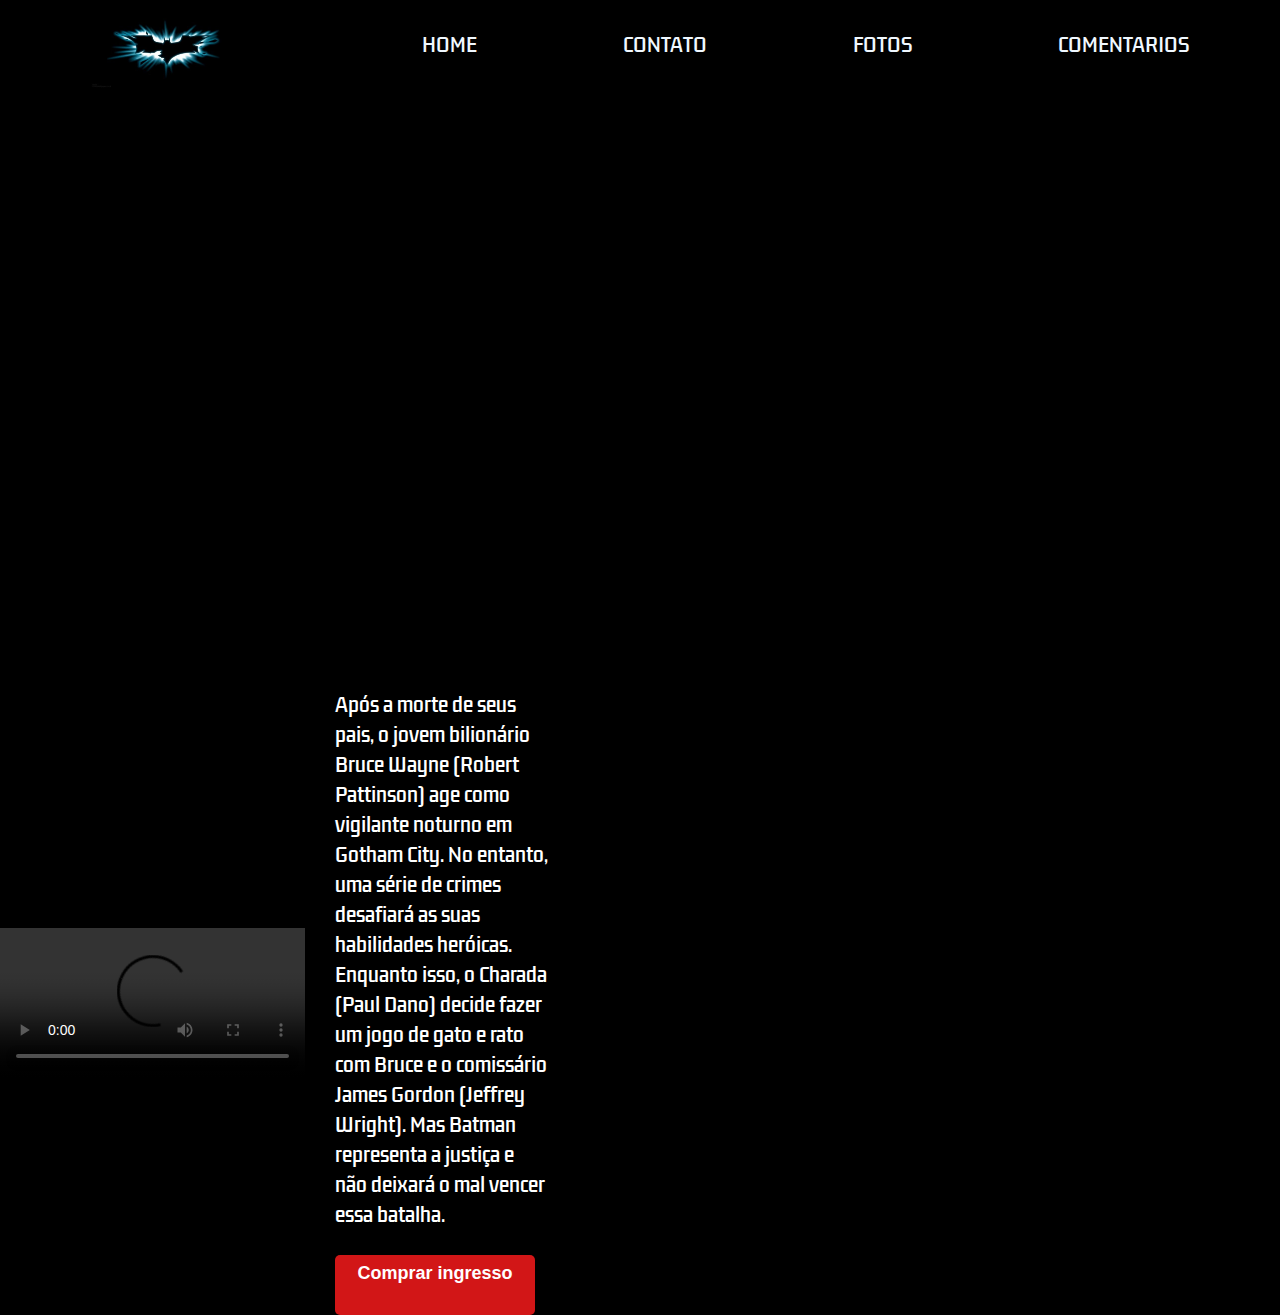
==== index.html @ c5f7d004 "atualizando arquivos" ====
<!DOCTYPE html>
<html lang="pt-br">
<head>
    <meta charset="UTF-8">
    <meta http-equiv="X-UA-Compatible" content="IE=edge">
    <meta name="viewport" content="width=device-width, initial-scale=1.0">
    <link rel="stylesheet" href="./style.css" />
    <title>Document</title>
</head>
<body>
    <header>
        <img id="logo" src="./LOGO BATMAN.jpeg" alt="logo-batman">
        <nav>
            <ul>
                <a href="./index.html">
                    <li>HOME</li>
                </a>
                <a href="./contato.html">
                    <li>CONTATO</li>
                </a>
                <a href="./fotos.html">
                    <li>FOTOS</li>
                </a>
                <a href="./comentarios.html">
                    <li>COMENTARIOS</li>
                </a>
            </ul>
        </nav>
    </header>

    <div id="banner"></div>
    <div id="trailer-container">
        <div class="content">
            <video controls class="trailer">
                <source src="./BATMAN _ Trailer 2 Oficial Dublado.mp4" type="video/mp4">
                Seu navegador nao possui suporte para videos
            </video>
            <div id="sinopse">
                <p class="description">
                    Após a morte de seus pais, o jovem bilionário Bruce Wayne (Robert Pattinson) age como vigilante noturno em Gotham City. No entanto, uma série de crimes desafiará as suas habilidades heróicas.

                    Enquanto isso, o Charada (Paul Dano) decide fazer um jogo de gato e rato com Bruce e o comissário James Gordon (Jeffrey Wright). Mas Batman representa a justiça e não deixará o mal vencer essa batalha.
                </p>
                <button class="button">Comprar ingresso</button>

            </div>

        </div>

    </div>
</body>
</html>
---- style.css ----
@import url('https://fonts.googleapis.com/css2?family=Kdam+Thmor+Pro&display=swap');

* {
    margin: 0;
    padding: 0;
    background-color: black;
    list-style: none;
    text-decoration: none;

}

header {
    height: 90px;
    display: flex;
    justify-content: space-around;
    align-items: center;

}

nav {
    width: 60%;
}

ul {
    display: flex;
    width: 100%;
    justify-content: space-between;
}

li {
    list-style: none;
    color: aliceblue;
    cursor: pointer;
    font-size: 19px;
    transition: .5s;
    font-family: 'Kdam Thmor Pro', sans-serif;
    
}

li:hover {
    color: #D21617;
}

#logo {
    width: 150px;
    height: auto;
}

#banner {
    background-image: url('https://i.redd.it/6092ltrt8nt71.jpg');
    background-position: 50% 50%;
    background-size: cover;
    width: 100%;
    height: 600px;
}

#trailer-conteiner {
    width: 100%;
    height: 400px;
    display: flex;
    justify-content: center;
}

.content {
    width: 50%;
    display: flex;
    align-items: center;
    justify-content: space-between;
}

.trailer {
    width: 50%;
}

#sinopse {
    width: 50%;
    display: flex;
    flex-direction: column;
    justify-content: space-between;
    margin-left: 30px;
}

.description {
    color: #fff;
    font-size: 19px;
    font-family: 'Kdam Thmor Pro', sans-serif;
    width: 70%;
}

.button {
    width: 200px;
    height: 60px;
    background-color: #D21617;
    color: #fff;
    padding: 8px 10px;
    border-radius: 5px;
    cursor: pointer;
    transition: .8s;
    font-size: 18px;
    display: flex;
    justify-content: center;
    font-weight: bold;
    border: none;
    outline: none;
    margin-top: 25px;
}

.button:hover {
    background-color: #fff;
    columns: #000;
}
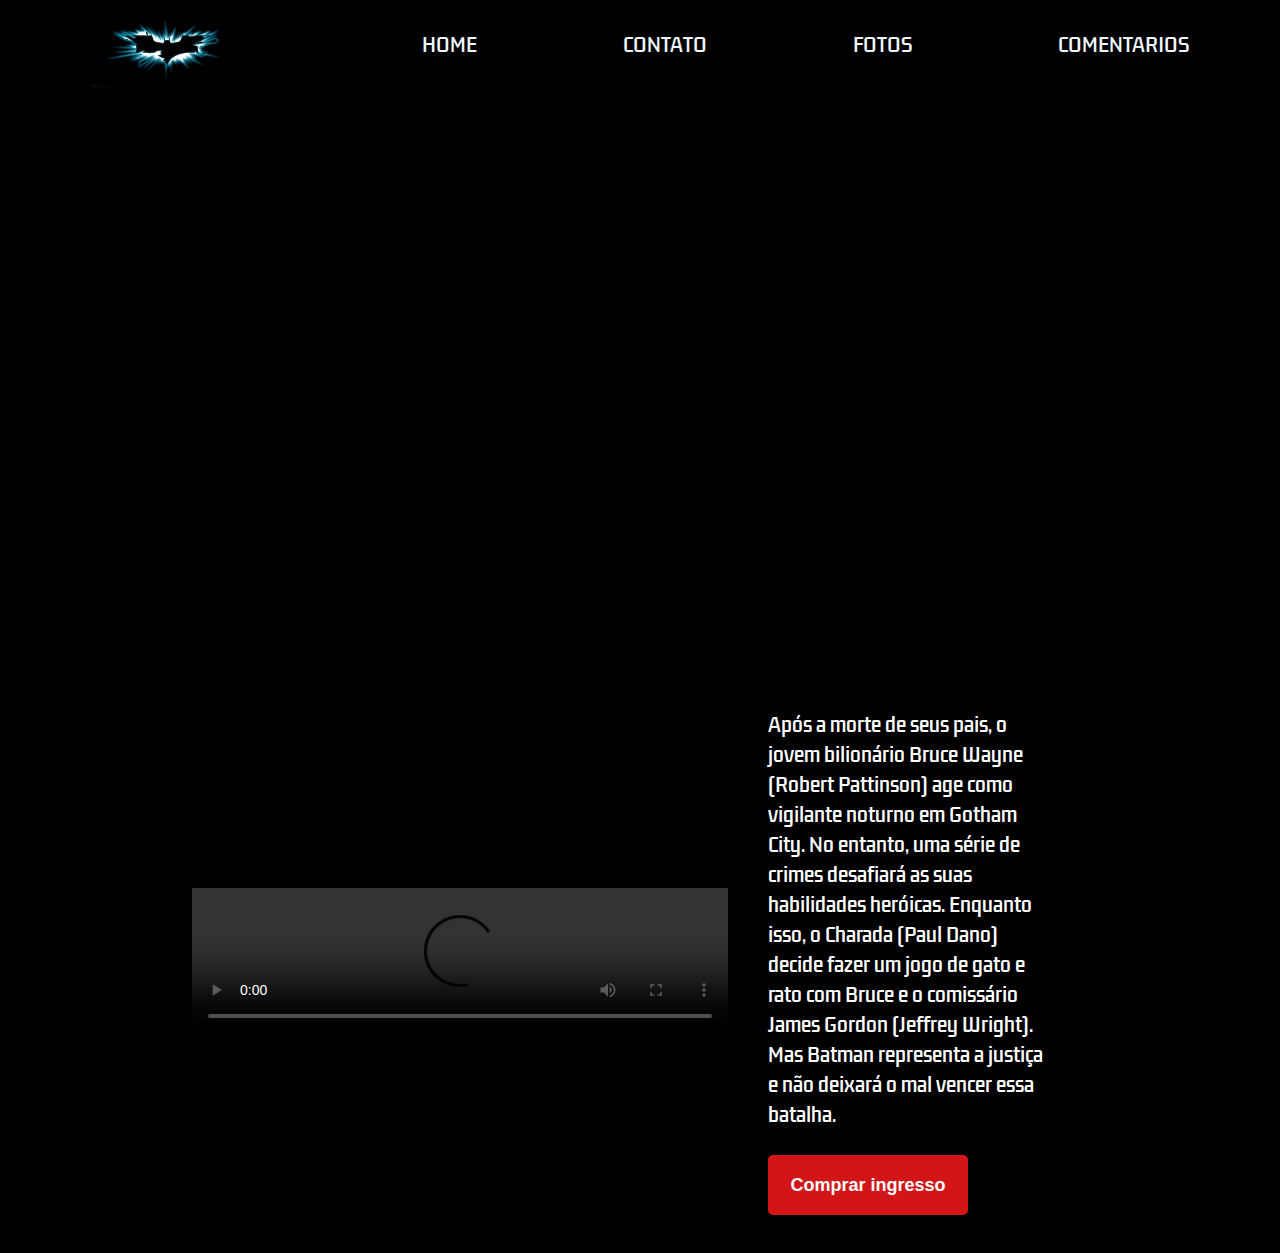
==== commit f8d0fad2: "style modificado" ====
--- a/index.html
+++ b/index.html
@@ -46,7 +46,16 @@
             </div>
 
         </div>
+        
+        <div class="actor-cards-conteiner">
+            <div class="cards-content">
+                <div class="cards banner-1">Robert Pattison - Batman</div>
+                <div class="cards banner-2">Zoe Kravitz - Mulher gato</div>
+                <div class="cards banner-3">Jeffrey Wright - Gordon</div>
+            </div>
 
+        </div>
+        
     </div>
 </body>
 </html>--- a/style.css
+++ b/style.css
@@ -62,29 +62,30 @@
 }
 
 .content {
-    width: 50%;
+    width: 60%;
     display: flex;
     align-items: center;
     justify-content: space-between;
+    margin: 20px 15%;
 }
 
 .trailer {
-    width: 50%;
+    width: 70%;
 }
 
 #sinopse {
-    width: 50%;
+    width: 25%;
     display: flex;
     flex-direction: column;
     justify-content: space-between;
-    margin-left: 30px;
+    margin-left: 40px;
 }
 
 .description {
     color: #fff;
     font-size: 19px;
     font-family: 'Kdam Thmor Pro', sans-serif;
-    width: 70%;
+    width: 150%;
 }
 
 .button {
@@ -99,6 +100,7 @@
     font-size: 18px;
     display: flex;
     justify-content: center;
+    align-items: center;
     font-weight: bold;
     border: none;
     outline: none;
@@ -107,5 +109,38 @@
 
 .button:hover {
     background-color: #fff;
-    columns: #000;
-}+    color: #000;
+}
+
+.actors-cards-container {
+    width: 100%;
+    display: flex;
+    justify-content: center;
+    margin-top: 50px;
+}
+
+.cards-content {
+    width: 90%;
+    display: grid;
+    grid-template-columns: repeat(3, 1fr);
+    row-gap: 20px;
+    column-gap: 40px;
+}
+
+.card {
+    width: 100%;
+    height: 600px;
+    background-size: cover;
+    background-position: 50% 50%;
+    border-radius: 5px;
+    cursor: pointer;
+    transition: 1s;
+    display: flex;
+    flex-direction: column;
+    justify-content: flex-end;
+    padding: 0 0 20px 10px;
+    color: #fff;
+    font-size: 17px;
+   font-family: 'Kdam Thmor Pro', sans-serif; 
+}
+
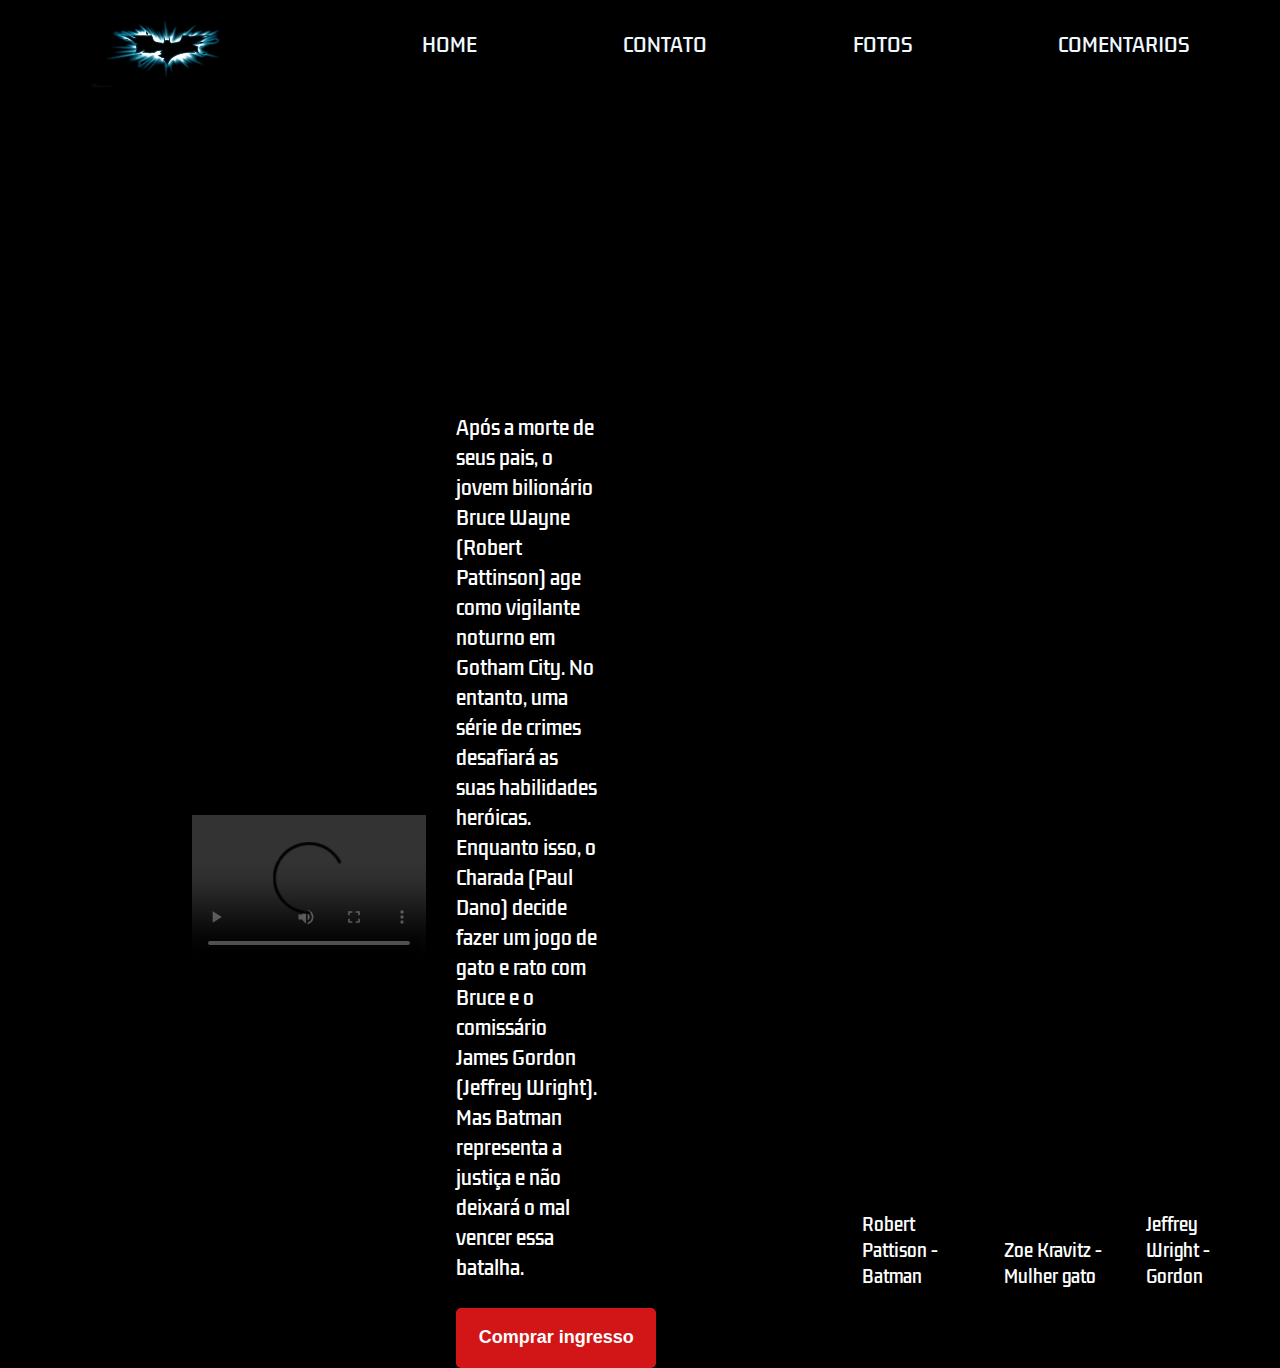
==== commit 9cb6e42a: "mudanca de foto" ====
--- a/index.html
+++ b/index.html
@@ -49,9 +49,9 @@
         
         <div class="actor-cards-conteiner">
             <div class="cards-content">
-                <div class="cards banner-1">Robert Pattison - Batman</div>
-                <div class="cards banner-2">Zoe Kravitz - Mulher gato</div>
-                <div class="cards banner-3">Jeffrey Wright - Gordon</div>
+                <div class="card banner-1">Robert Pattison - Batman</div>
+                <div class="card banner-2">Zoe Kravitz - Mulher gato</div>
+                <div class="card banner-3">Jeffrey Wright - Gordon</div>
             </div>
 
         </div>
--- a/style.css
+++ b/style.css
@@ -54,7 +54,7 @@
     height: 600px;
 }
 
-#trailer-conteiner {
+#trailer-container {
     width: 100%;
     height: 400px;
     display: flex;
@@ -70,22 +70,22 @@
 }
 
 .trailer {
-    width: 70%;
+    width: 50%;
 }
 
 #sinopse {
-    width: 25%;
+    width: 50%;
     display: flex;
     flex-direction: column;
     justify-content: space-between;
-    margin-left: 40px;
+    margin-left: 30px;
 }
 
 .description {
     color: #fff;
     font-size: 19px;
     font-family: 'Kdam Thmor Pro', sans-serif;
-    width: 150%;
+    width: 70%;
 }
 
 .button {
@@ -112,7 +112,7 @@
     color: #000;
 }
 
-.actors-cards-container {
+.actor-cards-container {
     width: 100%;
     display: flex;
     justify-content: center;
@@ -141,6 +141,22 @@
     padding: 0 0 20px 10px;
     color: #fff;
     font-size: 17px;
-   font-family: 'Kdam Thmor Pro', sans-serif; 
+    font-family: 'Kdam Thmor Pro', sans-serif; 
 }
 
+.card:hover {
+    transform: scale(1.02);
+}
+
+.banner-1 {
+    background-image: url('https://img.ibxk.com.br/2020/09/03/03172854459200.png?ims=704x');
+}
+
+.banner-2 {
+    background-image: url('https://www.google.com/url?sa=i&url=https%3A%2F%2Fjovemnerd.com.br%2Fnerdbunker%2Fthe-batman-halle-berry-elogia-zoe-kravitz-como-a-nova-mulher-gato%2F&psig=AOvVaw03kd2xRYr-7G4q2B5VfU9n&ust=1683910544102000&source=images&cd=vfe&ved=0CA4QjRxqFwoTCJCq0u_d7f4CFQAAAAAdAAAAABAD');
+}
+
+.banner-3 {
+    background-image: url('https://cdn.mos.cms.futurecdn.net/4Z6yxVu5LGNyQ7bfstbsg8.png');
+}
+
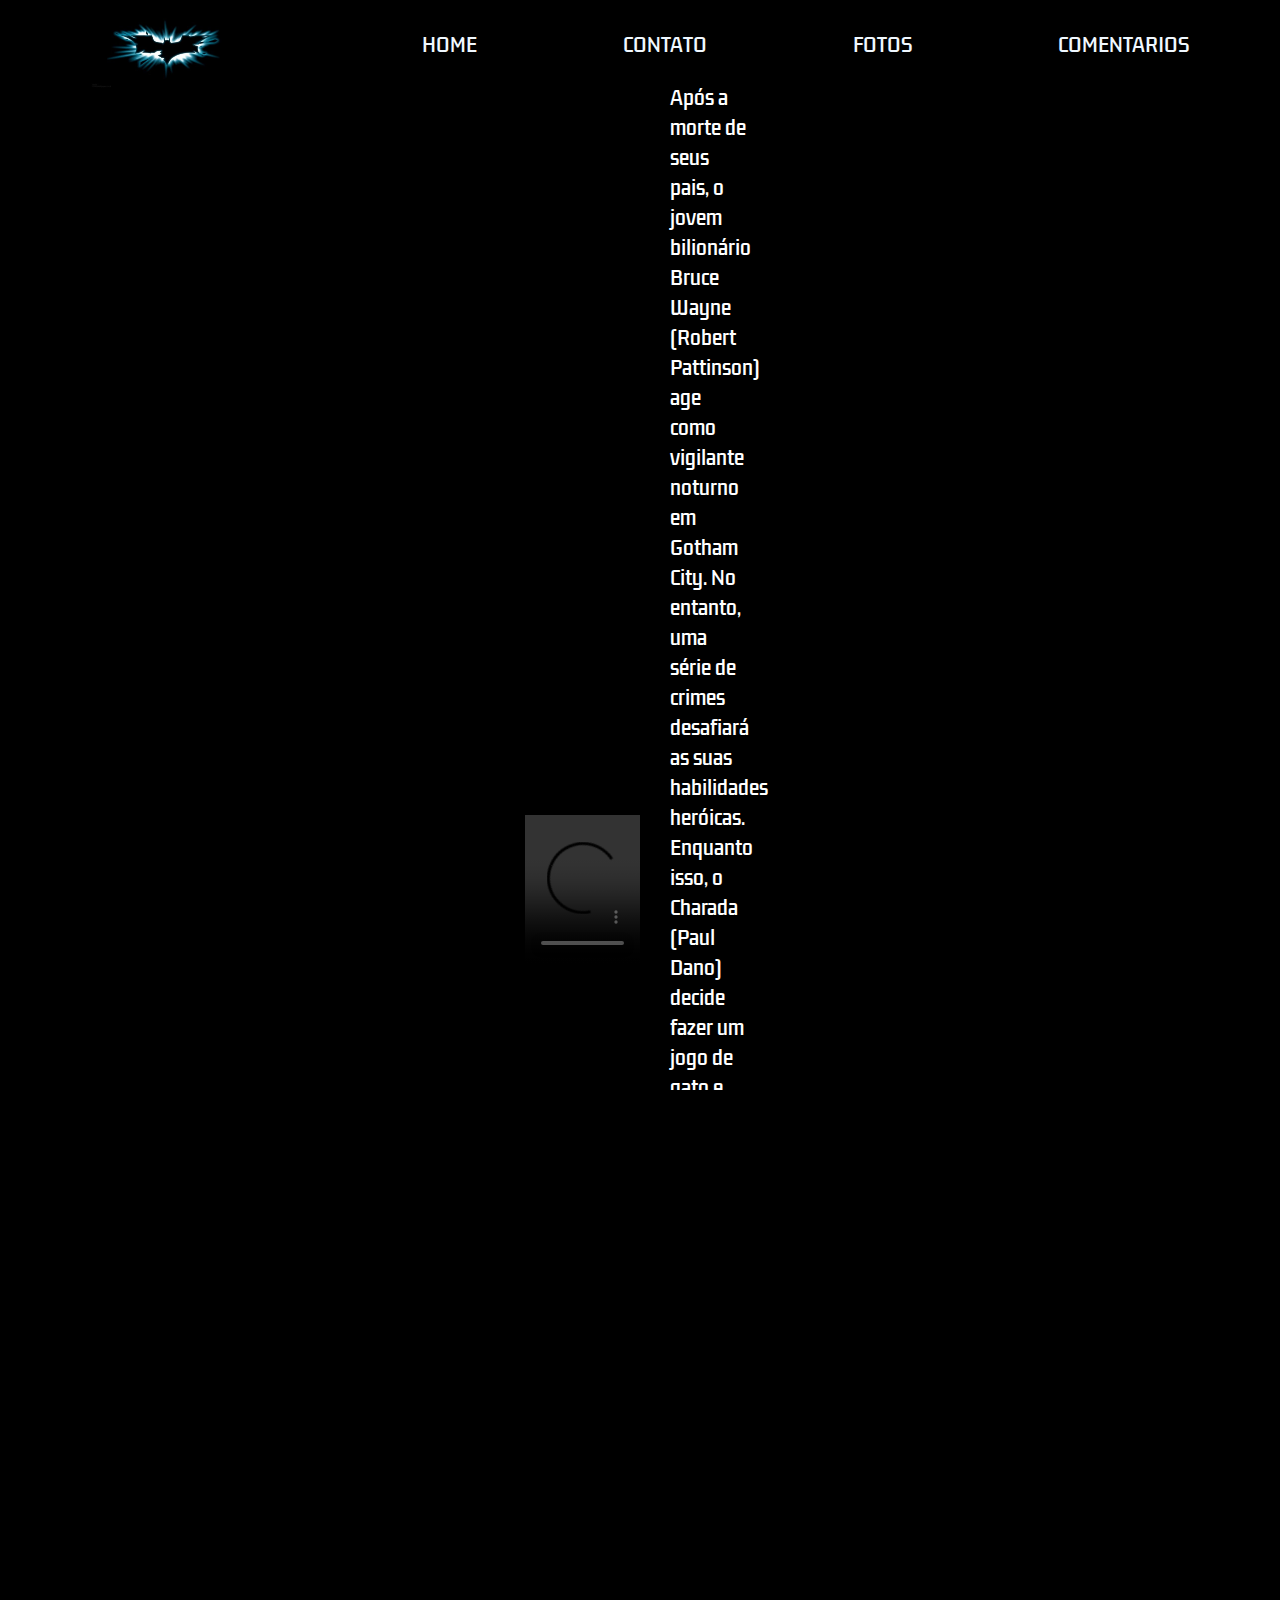
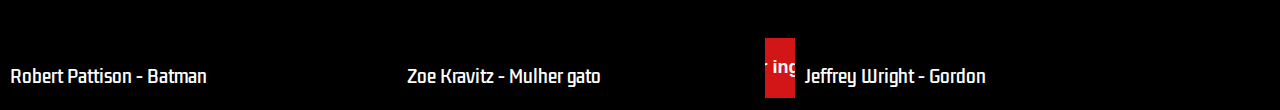
==== commit 81460660: "imagens" ====
--- a/index.html
+++ b/index.html
@@ -44,18 +44,16 @@
                 <button class="button">Comprar ingresso</button>
 
             </div>
-
         </div>
+    </div>
         
-        <div class="actor-cards-conteiner">
-            <div class="cards-content">
-                <div class="card banner-1">Robert Pattison - Batman</div>
-                <div class="card banner-2">Zoe Kravitz - Mulher gato</div>
-                <div class="card banner-3">Jeffrey Wright - Gordon</div>
-            </div>
-
+    <div class="actor-cards-conteiner">
+        <div class="cards-content">
+            <div class="card banner-1">Robert Pattison - Batman</div>
+            <div class="card banner-2">Zoe Kravitz - Mulher gato</div>
+            <div class="card banner-3">Jeffrey Wright - Gordon</div>
         </div>
+    </div>
         
-    </div>
 </body>
 </html>--- a/style.css
+++ b/style.css
@@ -66,7 +66,7 @@
     display: flex;
     align-items: center;
     justify-content: space-between;
-    margin: 20px 15%;
+    margin: 100px 50%;
 }
 
 .trailer {
@@ -153,7 +153,7 @@
 }
 
 .banner-2 {
-    background-image: url('https://www.google.com/url?sa=i&url=https%3A%2F%2Fjovemnerd.com.br%2Fnerdbunker%2Fthe-batman-halle-berry-elogia-zoe-kravitz-como-a-nova-mulher-gato%2F&psig=AOvVaw03kd2xRYr-7G4q2B5VfU9n&ust=1683910544102000&source=images&cd=vfe&ved=0CA4QjRxqFwoTCJCq0u_d7f4CFQAAAAAdAAAAABAD');
+    background-image: url('https://s2.glbimg.com/lJEJ_rnqoTSiKQ542pPpVphEgOM=/e.glbimg.com/og/ed/f/original/2021/12/31/zoe_kravitz_catwoman.jpeg');
 }
 
 .banner-3 {
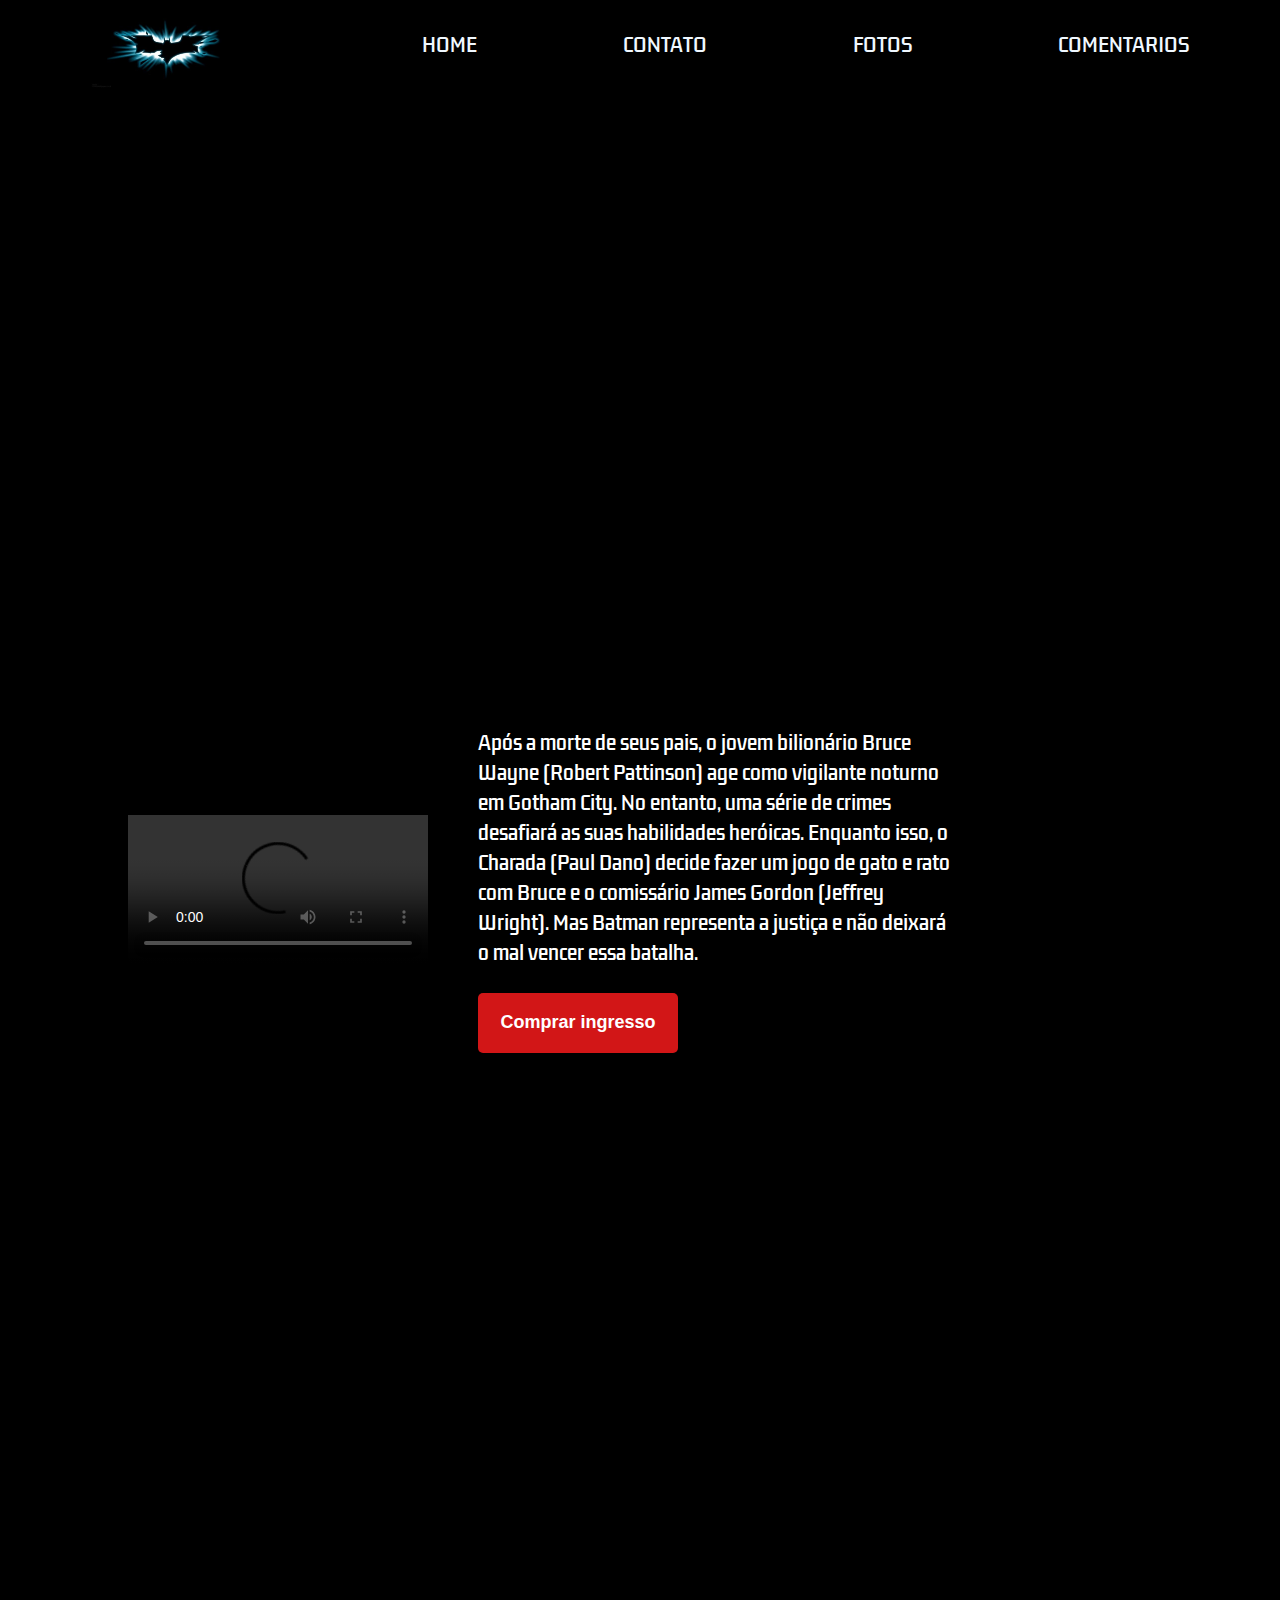
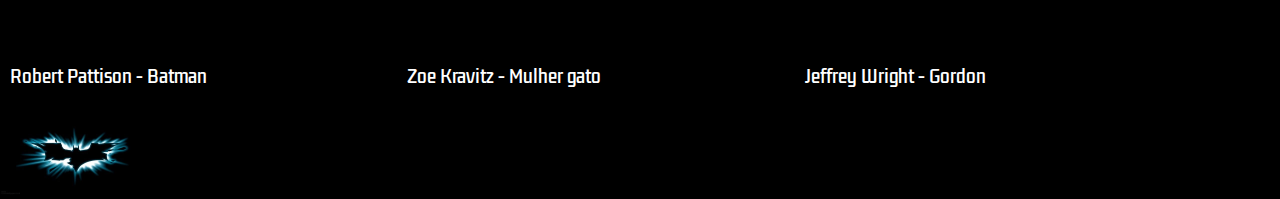
==== commit 26ae0edf: "finalizado" ====
--- a/index.html
+++ b/index.html
@@ -54,6 +54,31 @@
             <div class="card banner-3">Jeffrey Wright - Gordon</div>
         </div>
     </div>
-        
+    
+    <footer>
+        <img style="object-fit: contain;" id="logo" src="./LOGO BATMAN.jpeg" />
+        <span>Todos os direitos reservados ©</span>
+        <span>Desenvolvido por: Jorge Henrique Custodio</span>
+
+        <nav class="footer-navigation">
+            <ul class="footer-list">
+               <a href="./index.html">
+                    <li>HOME</li>
+                </a>
+                <a href="./contato.html">
+                    <li>CONTATO</li>
+                </a>
+                <a href="./fotos.html">
+                    <li>FOTOS</li>
+                </a>
+                <a href="./comentarios.html">
+                    <li>COMENTARIOS</li>
+                </a>
+            </ul>>
+
+        </nav>
+
+    </footer>
+
 </body>
 </html>--- a/style.css
+++ b/style.css
@@ -58,19 +58,18 @@
     width: 100%;
     height: 400px;
     display: flex;
-    justify-content: center;
 }
 
 .content {
-    width: 60%;
-    display: flex;
-    align-items: center;
-    justify-content: space-between;
-    margin: 100px 50%;
+    width: 15%;
+    display: flex;
+    align-items: center;
+    justify-content: space-between;
+    margin: 5px 10%;
 }
 
 .trailer {
-    width: 50%;
+    width: 300%;
 }
 
 #sinopse {
@@ -78,14 +77,14 @@
     display: flex;
     flex-direction: column;
     justify-content: space-between;
-    margin-left: 30px;
+    margin-left: 50px;
 }
 
 .description {
     color: #fff;
     font-size: 19px;
     font-family: 'Kdam Thmor Pro', sans-serif;
-    width: 70%;
+    width: 500%;
 }
 
 .button {
@@ -160,3 +159,74 @@
     background-image: url('https://cdn.mos.cms.futurecdn.net/4Z6yxVu5LGNyQ7bfstbsg8.png');
 }
 
+.footer {
+    height: 300px;
+    margin-top: 50px;
+    display: flex;
+    flex-direction: column;
+    align-items: center;
+    justify-content: space-between;
+}
+
+.footer-navigation {
+    display: none;
+
+}
+
+.footer-list {
+    display: flex;
+    flex-direction: column;
+    align-items: center;
+}
+
+@media(max-width: 768px){
+    .footer-navigation {
+        display: block;
+    }
+
+    nav {
+        display: none;
+    }
+
+    #banner {
+        background-position: 40%;
+    }
+
+    #trailer-container {
+        width: 100%;
+        height: 400px;
+        display: flex;
+        flex-direction: column;
+    }
+
+    .content {
+        width: 95%;
+        display: flex;
+        flex-direction: column;
+    }
+
+    .trailer {
+        width: 100%;
+    }
+
+    #sinopse {
+        width: 95%;
+        display: flex;
+        flex-direction: column;
+        justify-content: space-between;
+    }
+
+    .description {
+        width: 100%;
+    }
+
+    .button {
+        width: 100%;
+        margin-top: 30px;
+    }
+
+    .cards-content {
+        grid-template-columns: 1fr;
+        margin-top: 150px;
+    }
+}
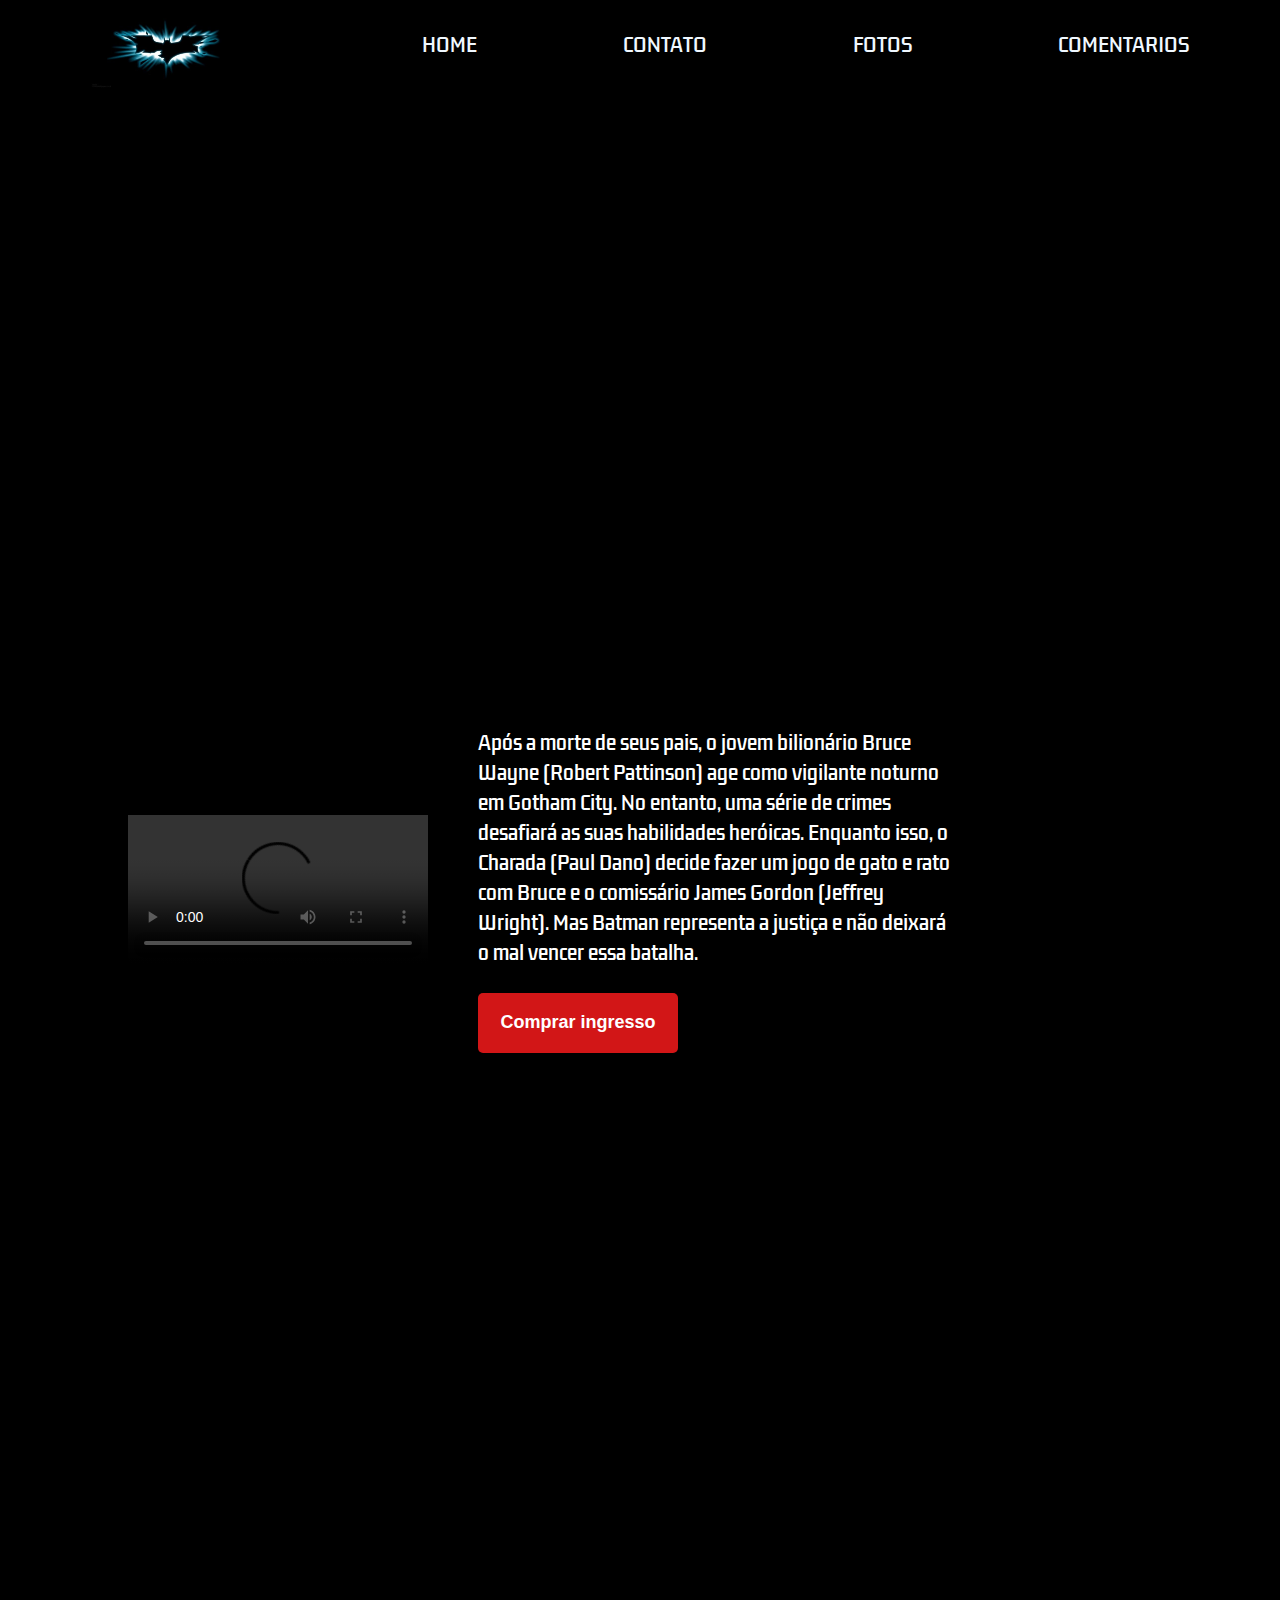
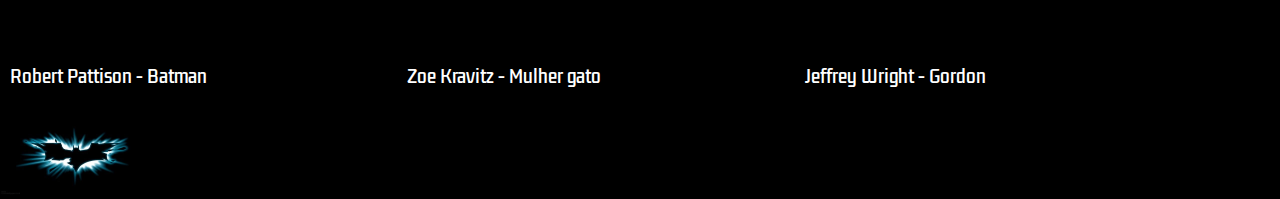
==== commit e0510f01: "paginas feitas" ====
--- a/index.html
+++ b/index.html
@@ -5,7 +5,7 @@
     <meta http-equiv="X-UA-Compatible" content="IE=edge">
     <meta name="viewport" content="width=device-width, initial-scale=1.0">
     <link rel="stylesheet" href="./style.css" />
-    <title>Document</title>
+    <title>Home</title>
 </head>
 <body>
     <header>
--- a/style.css
+++ b/style.css
@@ -206,27 +206,29 @@
     }
 
     .trailer {
-        width: 100%;
+        width: 115%;
     }
 
     #sinopse {
-        width: 95%;
+        width: 135%;
         display: flex;
         flex-direction: column;
         justify-content: space-between;
     }
 
     .description {
-        width: 100%;
+        width: 75%;
+        margin-left: 15px;
     }
 
     .button {
-        width: 100%;
+        width: 80%;
         margin-top: 30px;
     }
 
     .cards-content {
         grid-template-columns: 1fr;
-        margin-top: 150px;
-    }
-}
+        margin-top: 250px;
+        margin-left: 20px;
+    }
+}
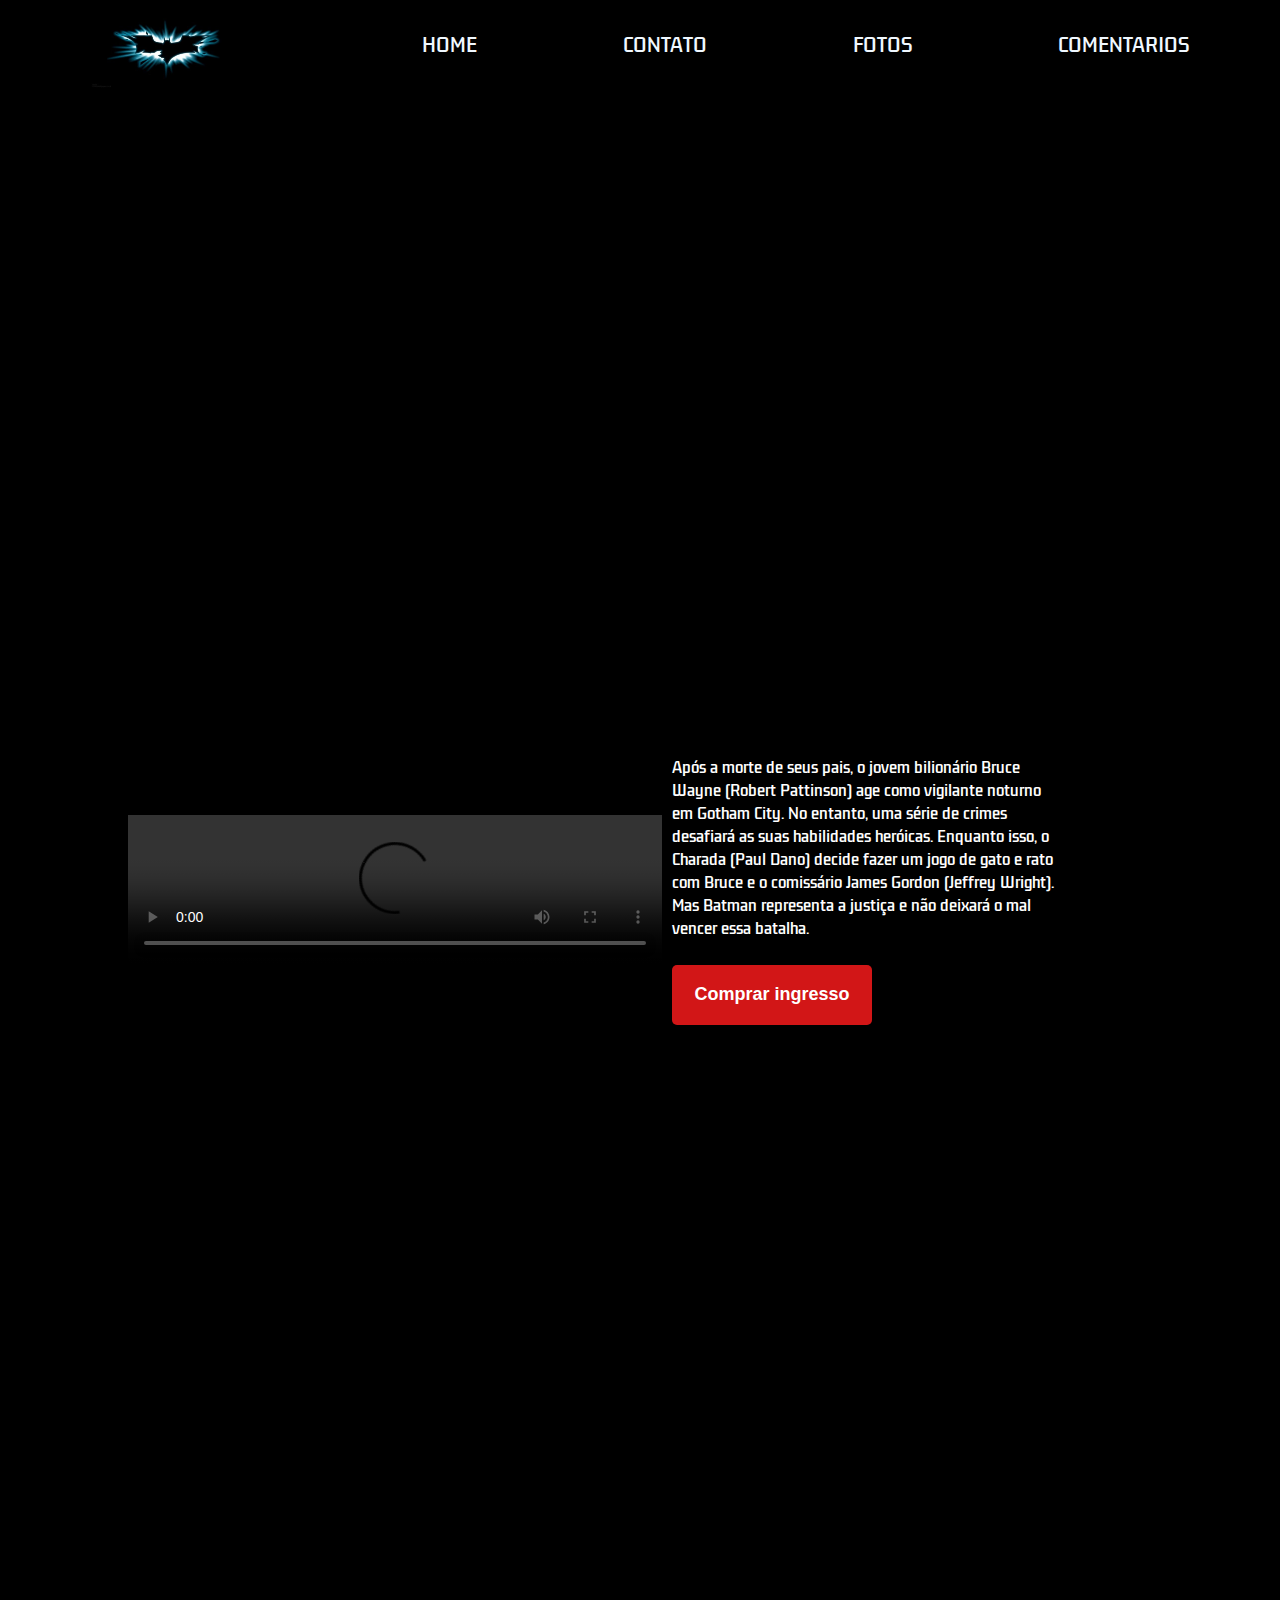
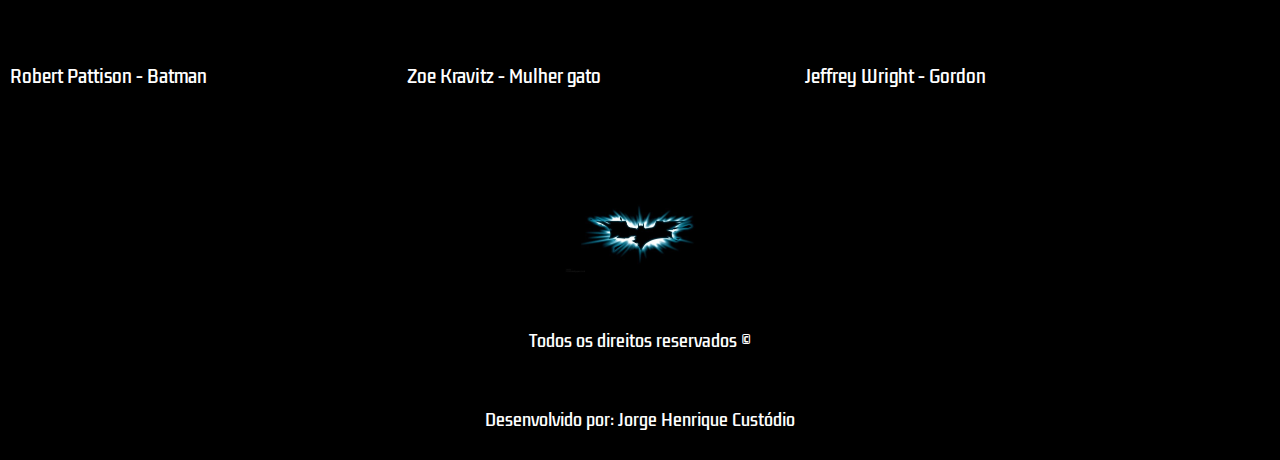
==== commit e0597062: "alterações feitas no LENOVO" ====
--- a/index.html
+++ b/index.html
@@ -58,7 +58,7 @@
     <footer>
         <img style="object-fit: contain;" id="logo" src="./LOGO BATMAN.jpeg" />
         <span>Todos os direitos reservados ©</span>
-        <span>Desenvolvido por: Jorge Henrique Custodio</span>
+        <span>Desenvolvido por: Jorge Henrique Custódio</span>
 
         <nav class="footer-navigation">
             <ul class="footer-list">
--- a/style.css
+++ b/style.css
@@ -58,10 +58,11 @@
     width: 100%;
     height: 400px;
     display: flex;
+    justify-content: left;
 }
 
 .content {
-    width: 15%;
+    width: 50%;
     display: flex;
     align-items: center;
     justify-content: space-between;
@@ -69,22 +70,22 @@
 }
 
 .trailer {
-    width: 300%;
+    width: 85%;
 }
 
 #sinopse {
-    width: 50%;
+    width: 15%;
     display: flex;
     flex-direction: column;
     justify-content: space-between;
-    margin-left: 50px;
+    margin-left: 10px;
 }
 
 .description {
     color: #fff;
-    font-size: 19px;
+    font-size: 15px;
     font-family: 'Kdam Thmor Pro', sans-serif;
-    width: 500%;
+    width: 400%;
 }
 
 .button {
@@ -159,18 +160,22 @@
     background-image: url('https://cdn.mos.cms.futurecdn.net/4Z6yxVu5LGNyQ7bfstbsg8.png');
 }
 
-.footer {
+footer {
     height: 300px;
     margin-top: 50px;
     display: flex;
     flex-direction: column;
     align-items: center;
-    justify-content: space-between;
+    justify-content: space-around;
+}
+
+span {
+    color: #fff;
+    font-family: 'Kdam Thmor Pro', sans-serif;
 }
 
 .footer-navigation {
     display: none;
-
 }
 
 .footer-list {
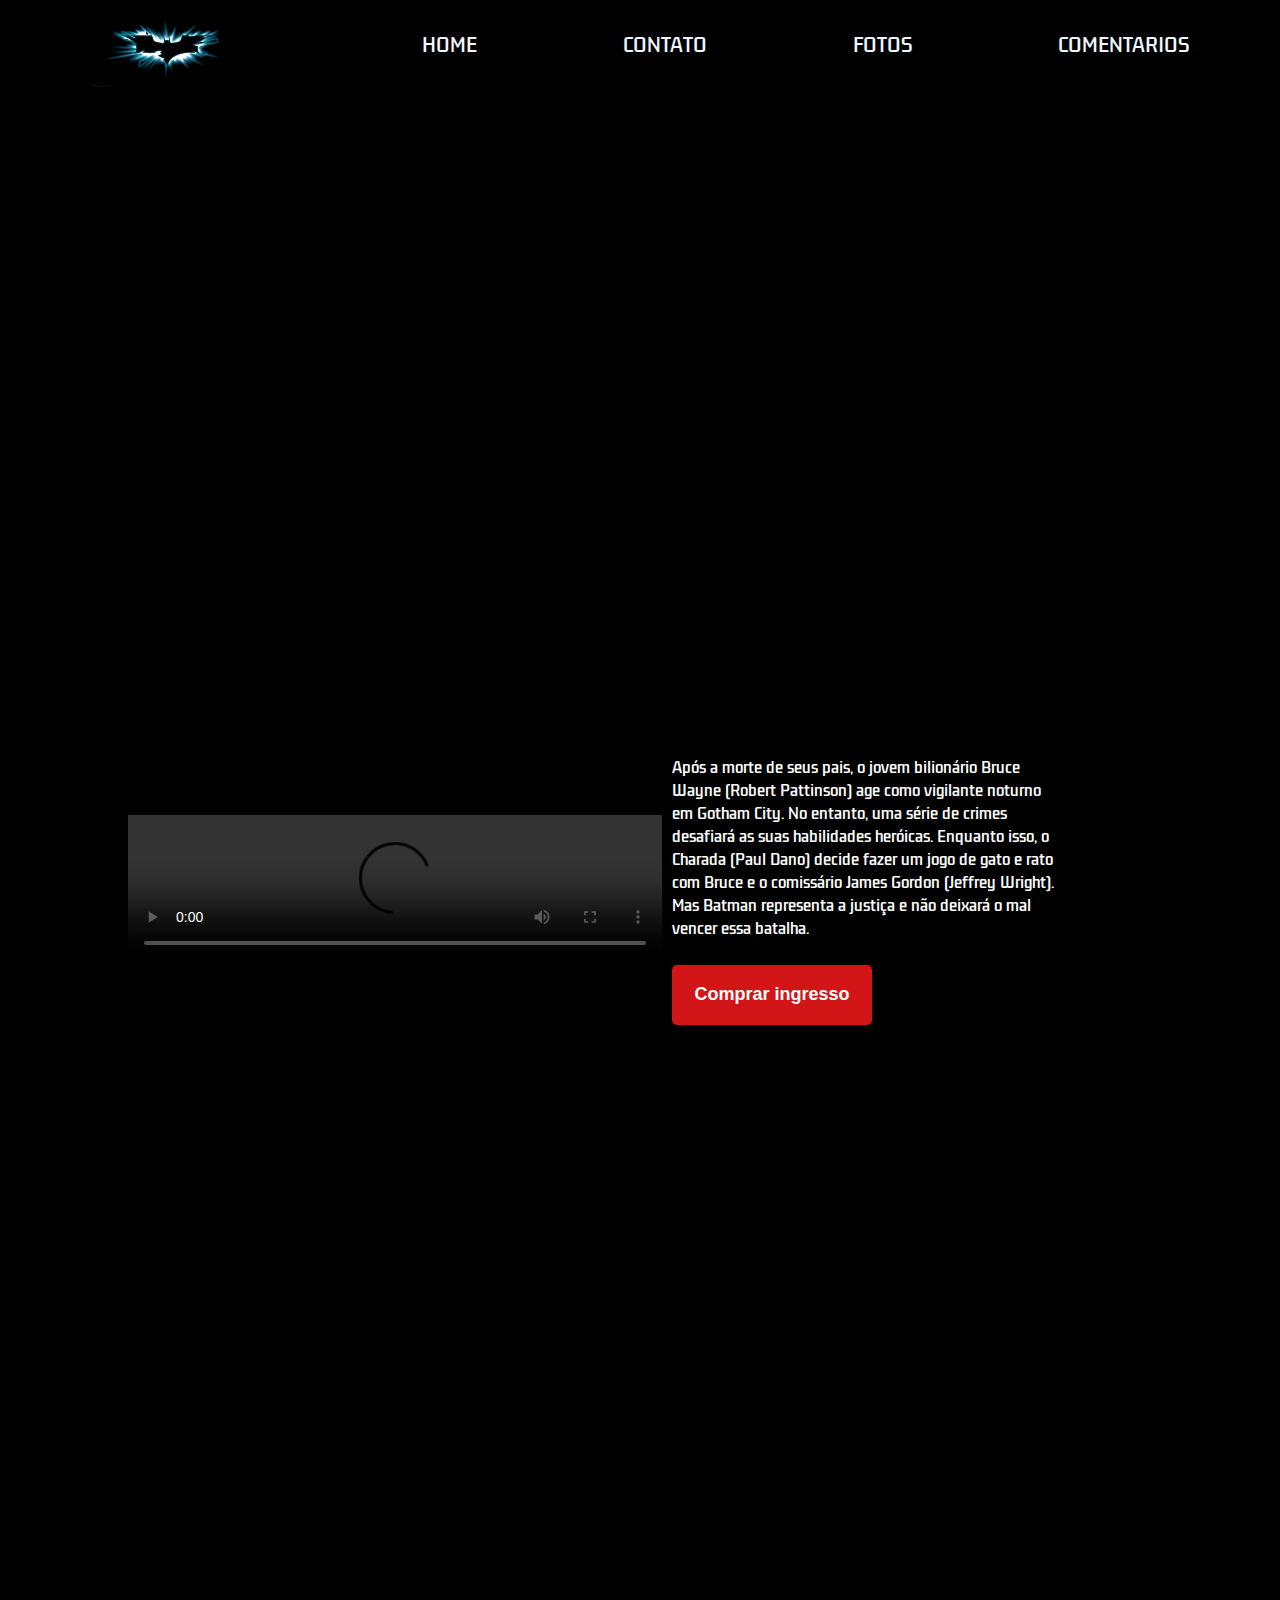
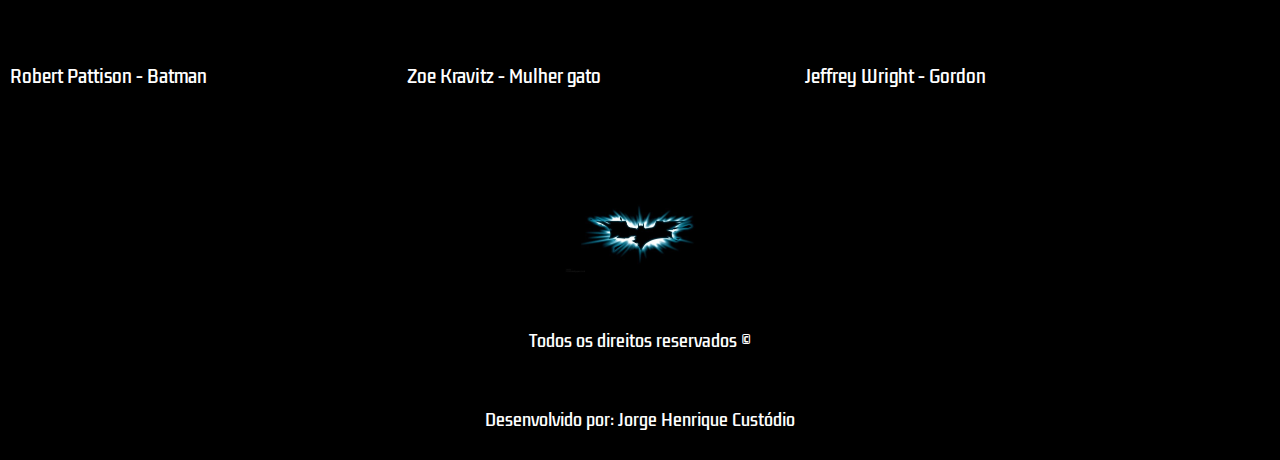
==== commit f703650b: "ALTERAÇÃO PAG CONTATO" ====
--- a/index.html
+++ b/index.html
@@ -5,6 +5,7 @@
     <meta http-equiv="X-UA-Compatible" content="IE=edge">
     <meta name="viewport" content="width=device-width, initial-scale=1.0">
     <link rel="stylesheet" href="./style.css" />
+    <link rel="stylesheet" href="./global.css">
     <title>Home</title>
 </head>
 <body>
--- a/global.css
+++ b/global.css
@@ -0,0 +1,80 @@
+﻿@import url('https://fonts.googleapis.com/css2?family=Kdam+Thmor+Pro&display=swap');
+
+* {
+    margin: 0;
+    padding: 0;
+    background-color: black;
+    list-style: none;
+    text-decoration: none;
+
+}
+
+header {
+    height: 90px;
+    display: flex;
+    justify-content: space-around;
+    align-items: center;
+
+}
+
+nav {
+    width: 60%;
+}
+
+ul {
+    display: flex;
+    width: 100%;
+    justify-content: space-between;
+}
+
+li {
+    list-style: none;
+    color: aliceblue;
+    cursor: pointer;
+    font-size: 19px;
+    transition: .5s;
+    font-family: 'Kdam Thmor Pro', sans-serif;
+    
+}
+
+li:hover {
+    color: #D21617;
+}
+
+#logo {
+    width: 150px;
+    height: auto;
+}
+
+footer {
+    height: 300px;
+    margin-top: 50px;
+    display: flex;
+    flex-direction: column;
+    align-items: center;
+    justify-content: space-around;
+}
+
+span {
+    color: #fff;
+    font-family: 'Kdam Thmor Pro', sans-serif;
+}
+
+.footer-navigation {
+    display: none;
+}
+
+.footer-list {
+    display: flex;
+    flex-direction: column;
+    align-items: center;
+}
+
+@media(max-width: 768px){
+    .footer-navigation {
+        display: block;
+    }
+
+    nav {
+        display: none;
+    }
